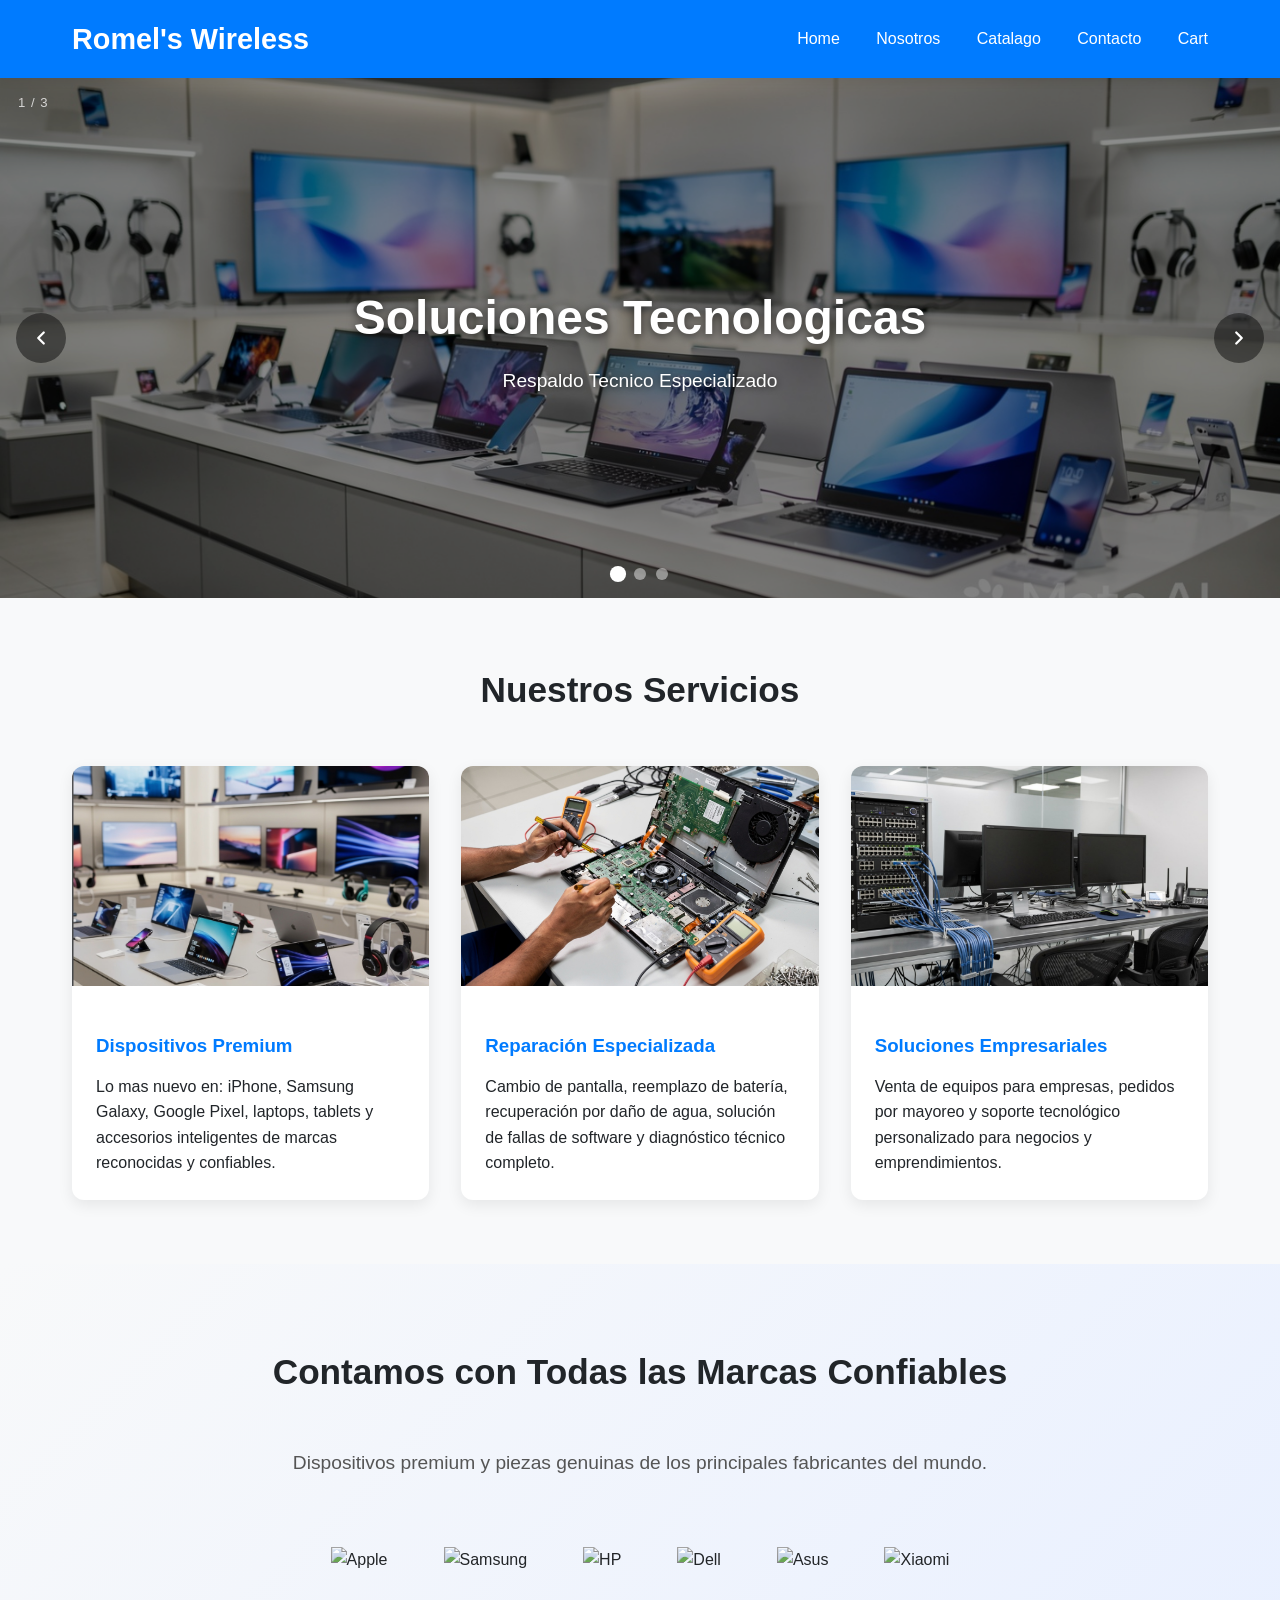
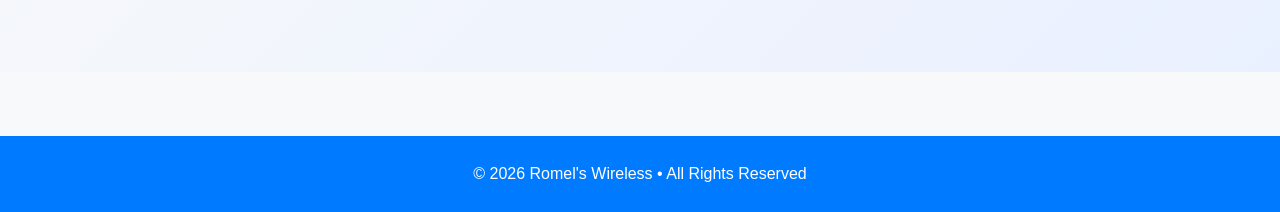
==== index.html @ 78e626d9 "Add files via upload" ====
<!DOCTYPE html>
<html lang="en">
<head>
    <meta charset="UTF-8">
    <meta name="viewport" content="width=device-width, initial-scale=1.0">
    <title>Romel's Wireless</title>
    <style>
        * { margin: 0; padding: 0; box-sizing: border-box; }
        body {
            font-family: 'Segoe UI', Tahoma, Geneva, Verdana, sans-serif;
            line-height: 1.6;
            color: #212529;
            background-color: #F8F9FA;
        }
        header {
            background: #007BFF;
            color: white;
            padding: 1rem 0;
            position: sticky;
            top: 0;
            z-index: 100;
            box-shadow: 0 2px 10px rgba(0,0,0,0.1);
        }
        nav {
            max-width: 1200px;
            margin: 0 auto;
            display: flex;
            justify-content: space-between;
            align-items: center;
            padding: 0 2rem;
        }
        .logo { font-size: 1.8rem; font-weight: bold; }
        .nav-links a {
            color: white;
            text-decoration: none;
            margin-left: 2rem;
            font-weight: 500;
        }

        /* ── CAROUSEL ── */
        .carousel-wrapper {
            position: relative;
            width: 100%;
            background: #000;
            overflow: hidden;
        }
        .carousel-wrapper input[type="radio"] { display: none; }

        .carousel-track {
            display: flex;
            width: 300%;
            transition: transform 0.6s cubic-bezier(.77,0,.18,1);
        }

        #s1:checked ~ .carousel-track { transform: translateX(0%);        }
        #s2:checked ~ .carousel-track { transform: translateX(-33.3333%); }
        #s3:checked ~ .carousel-track { transform: translateX(-66.6666%); }

        .carousel-slide {
            position: relative;
            width: calc(100% / 3);
            flex-shrink: 0;
            height: 520px;
        }
        .carousel-slide img {
            width: 100%;
            height: 100%;
            object-fit: cover;
            display: block;
        }
        .carousel-slide::before {
            content: '';
            position: absolute;
            inset: 0;
            background: rgba(0,0,0,0.45);
            z-index: 1;
        }

        /* Caption dead-centre */
        .carousel-caption {
            position: absolute;
            inset: 0;
            z-index: 2;
            display: flex;
            flex-direction: column;
            align-items: center;
            justify-content: center;
            text-align: center;
            padding: 2rem;
            color: #fff;
            pointer-events: none;
        }
        .carousel-caption h1 {
            font-size: 3rem;
            font-weight: 700;
            text-shadow: 0 2px 10px rgba(0,0,0,0.7);
            margin-bottom: 0.6rem;
        }
        .carousel-caption p {
            font-size: 1.2rem;
            text-shadow: 0 1px 6px rgba(0,0,0,0.6);
        }

        .slide-num {
            position: absolute;
            top: 14px;
            left: 18px;
            color: rgba(255,255,255,0.75);
            font-size: 0.82rem;
            letter-spacing: 1px;
            z-index: 3;
        }

        /* Arrows */
        .carousel-arrows {
            position: absolute;
            inset: 0;
            z-index: 10;
            pointer-events: none;
        }
        .arrow {
            pointer-events: all;
            position: absolute;
            top: 50%;
            transform: translateY(-50%);
            width: 50px;
            height: 50px;
            background: rgba(0,0,0,0.45);
            border-radius: 50%;
            display: flex;
            align-items: center;
            justify-content: center;
            cursor: pointer;
            transition: background 0.3s, transform 0.2s;
        }
        .arrow:hover {
            background: rgba(0,123,255,0.85);
            transform: translateY(-50%) scale(1.1);
        }
        .arrow svg {
            width: 22px; height: 22px;
            fill: none; stroke: #fff;
            stroke-width: 2.5;
            stroke-linecap: round;
            stroke-linejoin: round;
        }
        .arrow-prev { left: 16px; }
        .arrow-next { right: 16px; }

        .prev-to-3,.prev-to-1,.prev-to-2,
        .next-to-2,.next-to-3,.next-to-1 { display: none; }

        #s1:checked ~ .carousel-arrows .prev-to-3 { display: flex; }
        #s2:checked ~ .carousel-arrows .prev-to-1 { display: flex; }
        #s3:checked ~ .carousel-arrows .prev-to-2 { display: flex; }
        #s1:checked ~ .carousel-arrows .next-to-2 { display: flex; }
        #s2:checked ~ .carousel-arrows .next-to-3 { display: flex; }
        #s3:checked ~ .carousel-arrows .next-to-1 { display: flex; }

        /* Dots */
        .carousel-dots {
            position: absolute;
            bottom: 18px;
            left: 50%;
            transform: translateX(-50%);
            display: flex;
            gap: 10px;
            z-index: 10;
        }
        .dot {
            width: 12px; height: 12px;
            background: rgba(255,255,255,0.45);
            border-radius: 50%;
            cursor: pointer;
            display: block;
            transition: background 0.3s, transform 0.3s;
        }
        .dot:hover { background: rgba(255,255,255,0.8); }
        #s1:checked ~ .carousel-dots .dot-1,
        #s2:checked ~ .carousel-dots .dot-2,
        #s3:checked ~ .carousel-dots .dot-3 {
            background: #fff;
            transform: scale(1.35);
        }

        /* Services */
        .services { max-width: 1200px; margin: 4rem auto; padding: 0 2rem; }
        .section-title { text-align: center; font-size: 2.2rem; margin-bottom: 3rem; color: #212529; }
        .cards { display: grid; grid-template-columns: repeat(auto-fit, minmax(320px, 1fr)); gap: 2rem; }
        .card { background: white; border-radius: 12px; overflow: hidden; box-shadow: 0 5px 15px rgba(0,0,0,0.08); transition: transform 0.3s; }
        .card:hover { transform: translateY(-10px); }
        .card img { width: 100%; height: 220px; object-fit: cover; }
        .card-content { padding: 1.5rem; }
        .card h3 { margin: 0.8rem 0; color: #007BFF; }

        /* Brands */
        .brands { background: linear-gradient(135deg, #f8f9fa, #e9f0ff); padding: 5rem 0; margin: 4rem 0; }
        .brands-container { max-width: 1200px; margin: 0 auto; padding: 0 2rem; }
        .brand-logos { display: flex; flex-wrap: wrap; justify-content: center; align-items: center; gap: 3.5rem; filter: grayscale(30%); transition: all 0.4s; }
        .brand-logos:hover { filter: grayscale(0%); }
        .brand-item { height: 65px; display: flex; align-items: center; justify-content: center; transition: transform 0.3s ease; }
        .brand-item img { max-height: 100%; max-width: 140px; object-fit: contain; transition: all 0.3s ease; }
        .brand-item:hover img { transform: scale(1.12); }

        footer { background: #007BFF; color: white; text-align: center; padding: 25px; margin-top: 4rem; }

        @media (max-width: 768px) {
            .carousel-slide { height: 300px; }
            .carousel-caption h1 { font-size: 1.8rem; }
            .carousel-caption p  { font-size: 1rem; }
        }
    </style>

<body>
    <header>
        <nav>
            <div class="logo">Romel's Wireless</div>
            <div class="nav-links">
                <a href="index.html">Home</a>
                <a href="nosotros.html">Nosotros</a>
                <a href="clientes.html">Catalago</a>
                <a href="contacto.html">Contacto</a>
                <a href="cart.html">Cart</a>
            </div>
        </nav>
    </header>

    <div class="carousel-wrapper">

        <input type="radio" name="carousel" id="s1" checked>
        <input type="radio" name="carousel" id="s2">
        <input type="radio" name="carousel" id="s3">

        <div class="carousel-track">
            <div class="carousel-slide">
                <span class="slide-num">1 / 3</span>
                <img src="imgback.jpeg" alt="Soluciones Tecnologicas">
                <div class="carousel-caption">
                    <h1>Soluciones Tecnologicas</h1>
                    <p>Respaldo Tecnico Especializado</p>
                </div>
            </div>
            <div class="carousel-slide">
                <span class="slide-num">2 / 3</span>
                <img src="img1b.jpg" alt="Dispositivos Premium">
                <div class="carousel-caption">
                    <h1>Laptops - Monitores - TV's</h1>
                    <p>Lenovo - Acer - Chromebook y mas</p>
                </div>
            </div>
            <div class="carousel-slide">
                <span class="slide-num">3 / 3</span>
                <img src="img3b.jpg" alt="Reparacion Especializada">
                <div class="carousel-caption">
                    <h1>Reparacion Especializada</h1>
                    <p>Pantallas - Baterias - Software</p>
                </div>
            </div>
        </div>

        <div class="carousel-arrows">
            <label class="arrow arrow-prev prev-to-3" for="s3"><svg viewBox="0 0 24 24"><polyline points="15 18 9 12 15 6"/></svg></label>
            <label class="arrow arrow-prev prev-to-1" for="s1"><svg viewBox="0 0 24 24"><polyline points="15 18 9 12 15 6"/></svg></label>
            <label class="arrow arrow-prev prev-to-2" for="s2"><svg viewBox="0 0 24 24"><polyline points="15 18 9 12 15 6"/></svg></label>
            <label class="arrow arrow-next next-to-2" for="s2"><svg viewBox="0 0 24 24"><polyline points="9 18 15 12 9 6"/></svg></label>
            <label class="arrow arrow-next next-to-3" for="s3"><svg viewBox="0 0 24 24"><polyline points="9 18 15 12 9 6"/></svg></label>
            <label class="arrow arrow-next next-to-1" for="s1"><svg viewBox="0 0 24 24"><polyline points="9 18 15 12 9 6"/></svg></label>
        </div>

        <div class="carousel-dots">
            <label class="dot dot-1" for="s1"></label>
            <label class="dot dot-2" for="s2"></label>
            <label class="dot dot-3" for="s3"></label>
        </div>

    </div>



   

    <section class="services">
        <h2 class="section-title">Nuestros Servicios</h2>
        <div class="cards">
            <div class="card">
                <img src="card1.png" alt="Smartphones">
                <div class="card-content">
                    <h3>Dispositivos Premium</h3>
                    <p> Lo mas nuevo en: iPhone, Samsung Galaxy, Google Pixel, laptops, tablets y accesorios inteligentes de marcas reconocidas y confiables.</p>
                </div>
            </div>
            <div class="card">
                <img src="card2.jpeg" alt="Repair">
                <div class="card-content">
                    <h3>Reparación Especializada</h3>
                    <p>Cambio de pantalla, reemplazo de batería, recuperación por daño de agua, solución de fallas de software y diagnóstico técnico completo.</p>
                </div>
            </div>
            <div class="card">
                <img src="card3.jpeg" alt="Business Solutions">
                <div class="card-content">
                    <h3>Soluciones Empresariales</h3>
                    <p>Venta de equipos para empresas, pedidos por mayoreo y soporte tecnológico personalizado para negocios y emprendimientos.</p>
                </div>
            </div>
        </div>
    </section>
<!-- Brands Section -->
<section class="brands">
    <div class="brands-container">
        <h2 class="section-title">Contamos con Todas las Marcas Confiables</h2>
        <p style="text-align: center; font-size: 1.2rem; max-width: 700px; margin: 0 auto 3rem; color: #555;">
            Dispositivos premium y piezas genuinas de los principales fabricantes del mundo.
        </p>
        
        <div class="brand-logos">
            <div class="brand-item">
                <img src="https://upload.wikimedia.org/wikipedia/commons/f/fa/Apple_logo_black.svg" alt="Apple">
            </div>
            <div class="brand-item">
                <img src="https://upload.wikimedia.org/wikipedia/commons/b/b4/Samsung_wordmark.svg?utm_source=commons.wikimedia.org&utm_campaign=index&utm_content=original" alt="Samsung">
            </div>
            <div class="brand-item">
                <img src="https://upload.wikimedia.org/wikipedia/commons/0/05/HP_logo_2025.svg?utm_source=commons.wikimedia.org&utm_campaign=index&utm_content=original" alt="HP">
            </div>
            <div class="brand-item">
                <img src="https://upload.wikimedia.org/wikipedia/commons/4/48/Dell_Logo.svg" alt="Dell">
            </div>
            <div class="brand-item">
                <img src="https://upload.wikimedia.org/wikipedia/commons/2/2e/ASUS_Logo.svg?utm_source=commons.wikimedia.org&utm_campaign=index&utm_content=original" alt="Asus">
            </div>
            <div class="brand-item">
                <img src="https://upload.wikimedia.org/wikipedia/commons/a/ae/Xiaomi_logo_%282021-%29.svg?utm_source=commons.wikimedia.org&utm_campaign=index&utm_content=original" alt="Xiaomi">
           
        </div>
    </div>
</section>
    <footer>
        <p>&copy; 2026 Romel's Wireless • All Rights Reserved </p>

    </footer>
</body>
</html>
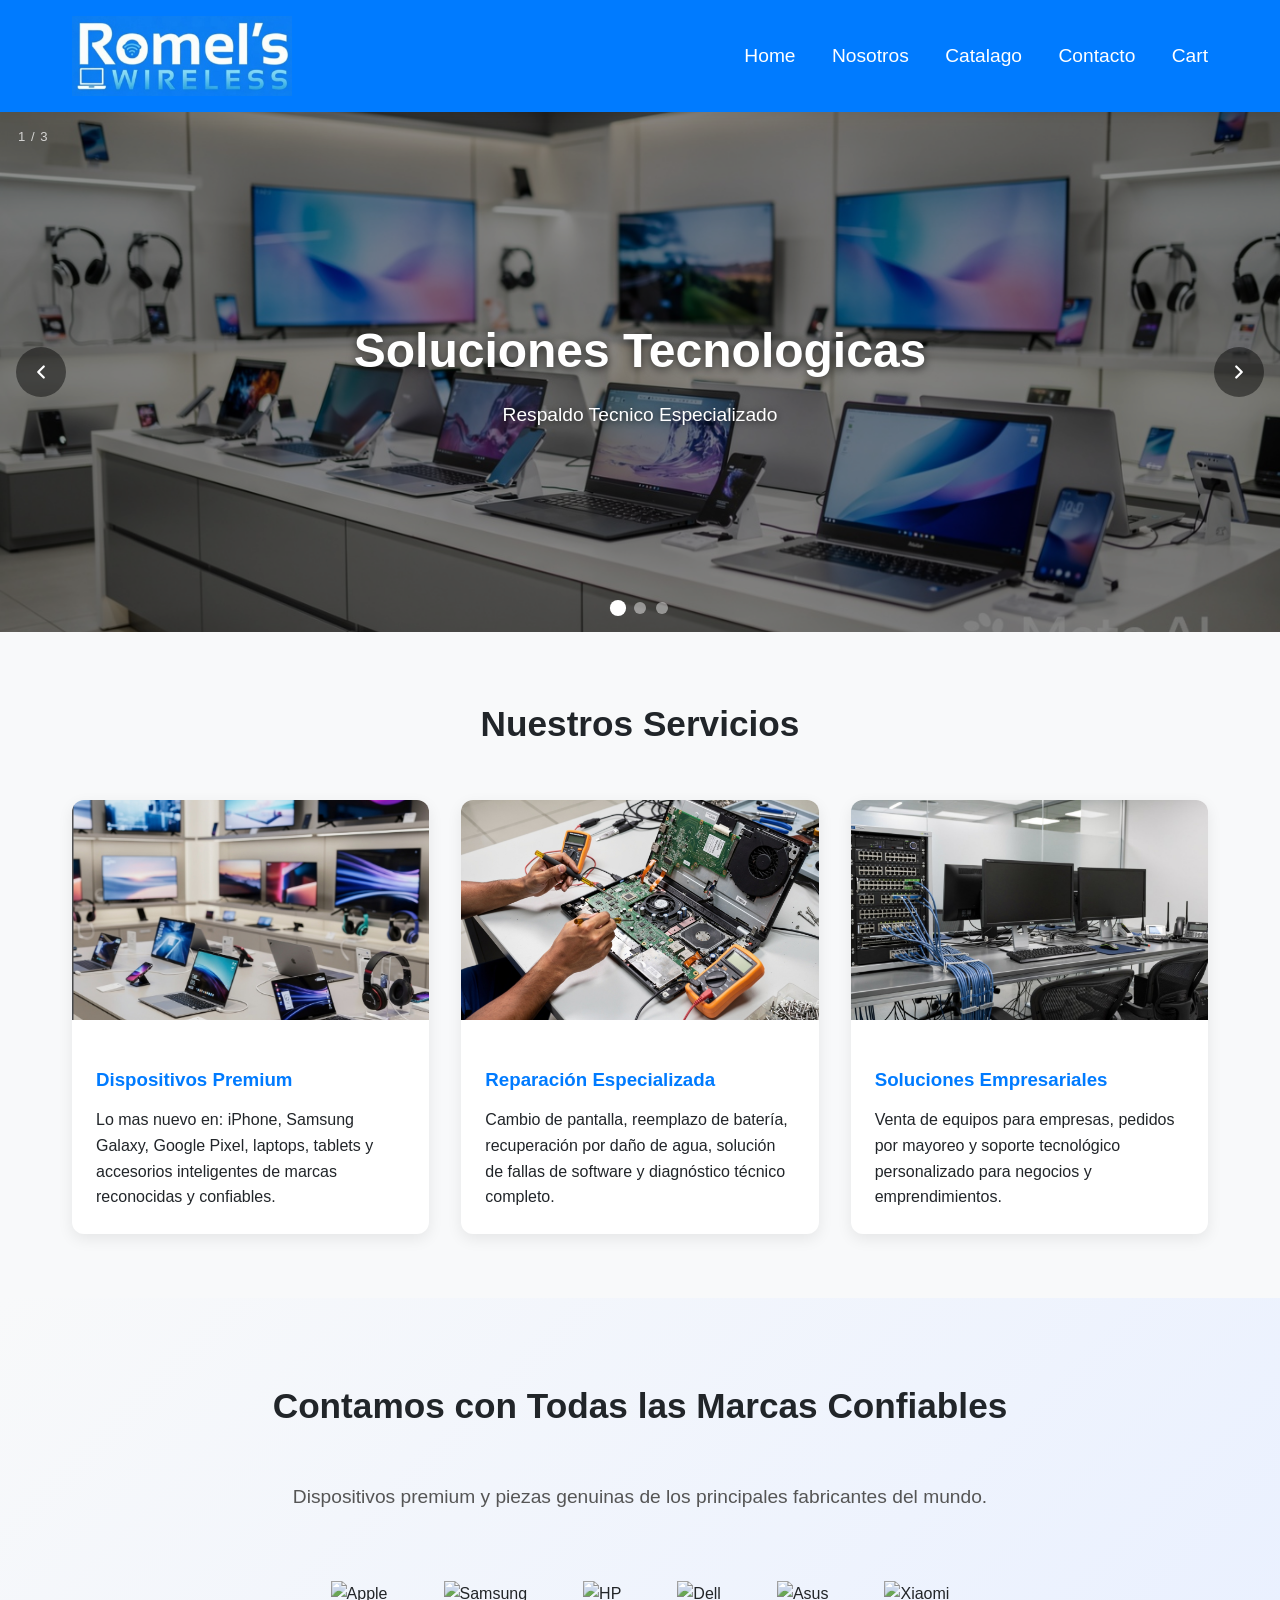
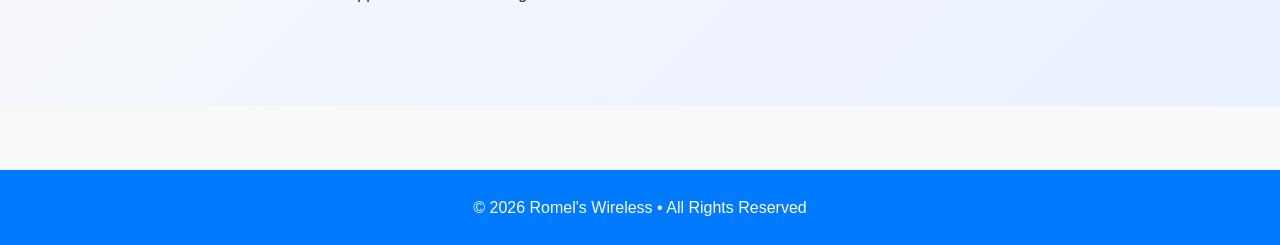
==== commit fde57794: "logo insertion" ====
--- a/index.html
+++ b/index.html
@@ -1,343 +1,360 @@
-<!DOCTYPE html>
-<html lang="en">
-<head>
-    <meta charset="UTF-8">
-    <meta name="viewport" content="width=device-width, initial-scale=1.0">
-    <title>Romel's Wireless</title>
-    <style>
-        * { margin: 0; padding: 0; box-sizing: border-box; }
-        body {
-            font-family: 'Segoe UI', Tahoma, Geneva, Verdana, sans-serif;
-            line-height: 1.6;
-            color: #212529;
-            background-color: #F8F9FA;
-        }
-        header {
-            background: #007BFF;
-            color: white;
-            padding: 1rem 0;
-            position: sticky;
-            top: 0;
-            z-index: 100;
-            box-shadow: 0 2px 10px rgba(0,0,0,0.1);
-        }
-        nav {
-            max-width: 1200px;
-            margin: 0 auto;
-            display: flex;
-            justify-content: space-between;
-            align-items: center;
-            padding: 0 2rem;
-        }
-        .logo { font-size: 1.8rem; font-weight: bold; }
-        .nav-links a {
-            color: white;
-            text-decoration: none;
-            margin-left: 2rem;
-            font-weight: 500;
-        }
-
-        /* ── CAROUSEL ── */
-        .carousel-wrapper {
-            position: relative;
-            width: 100%;
-            background: #000;
-            overflow: hidden;
-        }
-        .carousel-wrapper input[type="radio"] { display: none; }
-
-        .carousel-track {
-            display: flex;
-            width: 300%;
-            transition: transform 0.6s cubic-bezier(.77,0,.18,1);
-        }
-
-        #s1:checked ~ .carousel-track { transform: translateX(0%);        }
-        #s2:checked ~ .carousel-track { transform: translateX(-33.3333%); }
-        #s3:checked ~ .carousel-track { transform: translateX(-66.6666%); }
-
-        .carousel-slide {
-            position: relative;
-            width: calc(100% / 3);
-            flex-shrink: 0;
-            height: 520px;
-        }
-        .carousel-slide img {
-            width: 100%;
-            height: 100%;
-            object-fit: cover;
-            display: block;
-        }
-        .carousel-slide::before {
-            content: '';
-            position: absolute;
-            inset: 0;
-            background: rgba(0,0,0,0.45);
-            z-index: 1;
-        }
-
-        /* Caption dead-centre */
-        .carousel-caption {
-            position: absolute;
-            inset: 0;
-            z-index: 2;
-            display: flex;
-            flex-direction: column;
-            align-items: center;
-            justify-content: center;
-            text-align: center;
-            padding: 2rem;
-            color: #fff;
-            pointer-events: none;
-        }
-        .carousel-caption h1 {
-            font-size: 3rem;
-            font-weight: 700;
-            text-shadow: 0 2px 10px rgba(0,0,0,0.7);
-            margin-bottom: 0.6rem;
-        }
-        .carousel-caption p {
-            font-size: 1.2rem;
-            text-shadow: 0 1px 6px rgba(0,0,0,0.6);
-        }
-
-        .slide-num {
-            position: absolute;
-            top: 14px;
-            left: 18px;
-            color: rgba(255,255,255,0.75);
-            font-size: 0.82rem;
-            letter-spacing: 1px;
-            z-index: 3;
-        }
-
-        /* Arrows */
-        .carousel-arrows {
-            position: absolute;
-            inset: 0;
-            z-index: 10;
-            pointer-events: none;
-        }
-        .arrow {
-            pointer-events: all;
-            position: absolute;
-            top: 50%;
-            transform: translateY(-50%);
-            width: 50px;
-            height: 50px;
-            background: rgba(0,0,0,0.45);
-            border-radius: 50%;
-            display: flex;
-            align-items: center;
-            justify-content: center;
-            cursor: pointer;
-            transition: background 0.3s, transform 0.2s;
-        }
-        .arrow:hover {
-            background: rgba(0,123,255,0.85);
-            transform: translateY(-50%) scale(1.1);
-        }
-        .arrow svg {
-            width: 22px; height: 22px;
-            fill: none; stroke: #fff;
-            stroke-width: 2.5;
-            stroke-linecap: round;
-            stroke-linejoin: round;
-        }
-        .arrow-prev { left: 16px; }
-        .arrow-next { right: 16px; }
-
-        .prev-to-3,.prev-to-1,.prev-to-2,
-        .next-to-2,.next-to-3,.next-to-1 { display: none; }
-
-        #s1:checked ~ .carousel-arrows .prev-to-3 { display: flex; }
-        #s2:checked ~ .carousel-arrows .prev-to-1 { display: flex; }
-        #s3:checked ~ .carousel-arrows .prev-to-2 { display: flex; }
-        #s1:checked ~ .carousel-arrows .next-to-2 { display: flex; }
-        #s2:checked ~ .carousel-arrows .next-to-3 { display: flex; }
-        #s3:checked ~ .carousel-arrows .next-to-1 { display: flex; }
-
-        /* Dots */
-        .carousel-dots {
-            position: absolute;
-            bottom: 18px;
-            left: 50%;
-            transform: translateX(-50%);
-            display: flex;
-            gap: 10px;
-            z-index: 10;
-        }
-        .dot {
-            width: 12px; height: 12px;
-            background: rgba(255,255,255,0.45);
-            border-radius: 50%;
-            cursor: pointer;
-            display: block;
-            transition: background 0.3s, transform 0.3s;
-        }
-        .dot:hover { background: rgba(255,255,255,0.8); }
-        #s1:checked ~ .carousel-dots .dot-1,
-        #s2:checked ~ .carousel-dots .dot-2,
-        #s3:checked ~ .carousel-dots .dot-3 {
-            background: #fff;
-            transform: scale(1.35);
-        }
-
-        /* Services */
-        .services { max-width: 1200px; margin: 4rem auto; padding: 0 2rem; }
-        .section-title { text-align: center; font-size: 2.2rem; margin-bottom: 3rem; color: #212529; }
-        .cards { display: grid; grid-template-columns: repeat(auto-fit, minmax(320px, 1fr)); gap: 2rem; }
-        .card { background: white; border-radius: 12px; overflow: hidden; box-shadow: 0 5px 15px rgba(0,0,0,0.08); transition: transform 0.3s; }
-        .card:hover { transform: translateY(-10px); }
-        .card img { width: 100%; height: 220px; object-fit: cover; }
-        .card-content { padding: 1.5rem; }
-        .card h3 { margin: 0.8rem 0; color: #007BFF; }
-
-        /* Brands */
-        .brands { background: linear-gradient(135deg, #f8f9fa, #e9f0ff); padding: 5rem 0; margin: 4rem 0; }
-        .brands-container { max-width: 1200px; margin: 0 auto; padding: 0 2rem; }
-        .brand-logos { display: flex; flex-wrap: wrap; justify-content: center; align-items: center; gap: 3.5rem; filter: grayscale(30%); transition: all 0.4s; }
-        .brand-logos:hover { filter: grayscale(0%); }
-        .brand-item { height: 65px; display: flex; align-items: center; justify-content: center; transition: transform 0.3s ease; }
-        .brand-item img { max-height: 100%; max-width: 140px; object-fit: contain; transition: all 0.3s ease; }
-        .brand-item:hover img { transform: scale(1.12); }
-
-        footer { background: #007BFF; color: white; text-align: center; padding: 25px; margin-top: 4rem; }
-
-        @media (max-width: 768px) {
-            .carousel-slide { height: 300px; }
-            .carousel-caption h1 { font-size: 1.8rem; }
-            .carousel-caption p  { font-size: 1rem; }
-        }
-    </style>
-
-<body>
-    <header>
-        <nav>
-            <div class="logo">Romel's Wireless</div>
-            <div class="nav-links">
-                <a href="index.html">Home</a>
-                <a href="nosotros.html">Nosotros</a>
-                <a href="clientes.html">Catalago</a>
-                <a href="contacto.html">Contacto</a>
-                <a href="cart.html">Cart</a>
-            </div>
-        </nav>
-    </header>
-
-    <div class="carousel-wrapper">
-
-        <input type="radio" name="carousel" id="s1" checked>
-        <input type="radio" name="carousel" id="s2">
-        <input type="radio" name="carousel" id="s3">
-
-        <div class="carousel-track">
-            <div class="carousel-slide">
-                <span class="slide-num">1 / 3</span>
-                <img src="imgback.jpeg" alt="Soluciones Tecnologicas">
-                <div class="carousel-caption">
-                    <h1>Soluciones Tecnologicas</h1>
-                    <p>Respaldo Tecnico Especializado</p>
-                </div>
-            </div>
-            <div class="carousel-slide">
-                <span class="slide-num">2 / 3</span>
-                <img src="img1b.jpg" alt="Dispositivos Premium">
-                <div class="carousel-caption">
-                    <h1>Laptops - Monitores - TV's</h1>
-                    <p>Lenovo - Acer - Chromebook y mas</p>
-                </div>
-            </div>
-            <div class="carousel-slide">
-                <span class="slide-num">3 / 3</span>
-                <img src="img3b.jpg" alt="Reparacion Especializada">
-                <div class="carousel-caption">
-                    <h1>Reparacion Especializada</h1>
-                    <p>Pantallas - Baterias - Software</p>
-                </div>
-            </div>
-        </div>
-
-        <div class="carousel-arrows">
-            <label class="arrow arrow-prev prev-to-3" for="s3"><svg viewBox="0 0 24 24"><polyline points="15 18 9 12 15 6"/></svg></label>
-            <label class="arrow arrow-prev prev-to-1" for="s1"><svg viewBox="0 0 24 24"><polyline points="15 18 9 12 15 6"/></svg></label>
-            <label class="arrow arrow-prev prev-to-2" for="s2"><svg viewBox="0 0 24 24"><polyline points="15 18 9 12 15 6"/></svg></label>
-            <label class="arrow arrow-next next-to-2" for="s2"><svg viewBox="0 0 24 24"><polyline points="9 18 15 12 9 6"/></svg></label>
-            <label class="arrow arrow-next next-to-3" for="s3"><svg viewBox="0 0 24 24"><polyline points="9 18 15 12 9 6"/></svg></label>
-            <label class="arrow arrow-next next-to-1" for="s1"><svg viewBox="0 0 24 24"><polyline points="9 18 15 12 9 6"/></svg></label>
-        </div>
-
-        <div class="carousel-dots">
-            <label class="dot dot-1" for="s1"></label>
-            <label class="dot dot-2" for="s2"></label>
-            <label class="dot dot-3" for="s3"></label>
-        </div>
-
-    </div>
-
-
-
-   
-
-    <section class="services">
-        <h2 class="section-title">Nuestros Servicios</h2>
-        <div class="cards">
-            <div class="card">
-                <img src="card1.png" alt="Smartphones">
-                <div class="card-content">
-                    <h3>Dispositivos Premium</h3>
-                    <p> Lo mas nuevo en: iPhone, Samsung Galaxy, Google Pixel, laptops, tablets y accesorios inteligentes de marcas reconocidas y confiables.</p>
-                </div>
-            </div>
-            <div class="card">
-                <img src="card2.jpeg" alt="Repair">
-                <div class="card-content">
-                    <h3>Reparación Especializada</h3>
-                    <p>Cambio de pantalla, reemplazo de batería, recuperación por daño de agua, solución de fallas de software y diagnóstico técnico completo.</p>
-                </div>
-            </div>
-            <div class="card">
-                <img src="card3.jpeg" alt="Business Solutions">
-                <div class="card-content">
-                    <h3>Soluciones Empresariales</h3>
-                    <p>Venta de equipos para empresas, pedidos por mayoreo y soporte tecnológico personalizado para negocios y emprendimientos.</p>
-                </div>
-            </div>
-        </div>
-    </section>
-<!-- Brands Section -->
-<section class="brands">
-    <div class="brands-container">
-        <h2 class="section-title">Contamos con Todas las Marcas Confiables</h2>
-        <p style="text-align: center; font-size: 1.2rem; max-width: 700px; margin: 0 auto 3rem; color: #555;">
-            Dispositivos premium y piezas genuinas de los principales fabricantes del mundo.
-        </p>
-        
-        <div class="brand-logos">
-            <div class="brand-item">
-                <img src="https://upload.wikimedia.org/wikipedia/commons/f/fa/Apple_logo_black.svg" alt="Apple">
-            </div>
-            <div class="brand-item">
-                <img src="https://upload.wikimedia.org/wikipedia/commons/b/b4/Samsung_wordmark.svg?utm_source=commons.wikimedia.org&utm_campaign=index&utm_content=original" alt="Samsung">
-            </div>
-            <div class="brand-item">
-                <img src="https://upload.wikimedia.org/wikipedia/commons/0/05/HP_logo_2025.svg?utm_source=commons.wikimedia.org&utm_campaign=index&utm_content=original" alt="HP">
-            </div>
-            <div class="brand-item">
-                <img src="https://upload.wikimedia.org/wikipedia/commons/4/48/Dell_Logo.svg" alt="Dell">
-            </div>
-            <div class="brand-item">
-                <img src="https://upload.wikimedia.org/wikipedia/commons/2/2e/ASUS_Logo.svg?utm_source=commons.wikimedia.org&utm_campaign=index&utm_content=original" alt="Asus">
-            </div>
-            <div class="brand-item">
-                <img src="https://upload.wikimedia.org/wikipedia/commons/a/ae/Xiaomi_logo_%282021-%29.svg?utm_source=commons.wikimedia.org&utm_campaign=index&utm_content=original" alt="Xiaomi">
-           
-        </div>
-    </div>
-</section>
-    <footer>
-        <p>&copy; 2026 Romel's Wireless • All Rights Reserved </p>
-
-    </footer>
-</body>
+<!DOCTYPE html>
+<html lang="en">
+<head>
+    <meta charset="UTF-8">
+    <meta name="viewport" content="width=device-width, initial-scale=1.0">
+    <title>Romel's Wireless</title>
+    <link rel="icon" type="image/png" href="iconlogo.png">
+    <style>
+        * { margin: 0; padding: 0; box-sizing: border-box; }
+        body {
+            font-family: 'Segoe UI', Tahoma, Geneva, Verdana, sans-serif;
+            line-height: 1.6;
+            color: #212529;
+            background-color: #F8F9FA;
+        }
+        header {
+            background: #007BFF;
+            color: white;
+            padding: 1rem 0;
+            position: sticky;
+            top: 0;
+            z-index: 100;
+            box-shadow: 0 2px 10px rgba(0,0,0,0.1);
+        }
+        nav {
+            max-width: 1200px;
+            margin: 0 auto;
+            display: flex;
+            justify-content: space-between;
+            align-items: center;
+            padding: 0 2rem;
+        }
+        .nav-links a {
+            color: white;
+            text-decoration: none;
+            margin-left: 2rem;
+            font-weight: 500;
+            font-size: 1.2rem;
+        }
+
+       
+        .carousel-wrapper {
+            position: relative;
+            width: 100%;
+            background: #000;
+            overflow: hidden;
+        }
+        .carousel-wrapper input[type="radio"] { display: none; }
+
+        .carousel-track {
+            display: flex;
+            width: 300%;
+            transition: transform 0.6s cubic-bezier(.77,0,.18,1);
+        }
+
+        #s1:checked ~ .carousel-track { transform: translateX(0%);        }
+        #s2:checked ~ .carousel-track { transform: translateX(-33.3333%); }
+        #s3:checked ~ .carousel-track { transform: translateX(-66.6666%); }
+
+        .carousel-slide {
+            position: relative;
+            width: calc(100% / 3);
+            flex-shrink: 0;
+            height: 520px;
+        }
+        .carousel-slide img {
+            width: 100%;
+            height: 100%;
+            object-fit: cover;
+            display: block;
+        }
+        .carousel-slide::before {
+            content: '';
+            position: absolute;
+            inset: 0;
+            background: rgba(0,0,0,0.45);
+            z-index: 1;
+        }
+
+
+        .carousel-caption {
+            position: absolute;
+            inset: 0;
+            z-index: 2;
+            display: flex;
+            flex-direction: column;
+            align-items: center;
+            justify-content: center;
+            text-align: center;
+            padding: 2rem;
+            color: #fff;
+            pointer-events: none;
+        }
+        .carousel-caption h1 {
+            font-size: 3rem;
+            font-weight: 700;
+            text-shadow: 0 2px 10px rgba(0,0,0,0.7);
+            margin-bottom: 0.6rem;
+        }
+        .carousel-caption p {
+            font-size: 1.2rem;
+            text-shadow: 0 1px 6px rgba(0,0,0,0.6);
+        }
+
+        .slide-num {
+            position: absolute;
+            top: 14px;
+            left: 18px;
+            color: rgba(255,255,255,0.75);
+            font-size: 0.82rem;
+            letter-spacing: 1px;
+            z-index: 3;
+        }
+
+    
+        .carousel-arrows {
+            position: absolute;
+            inset: 0;
+            z-index: 10;
+            pointer-events: none;
+        }
+        .arrow {
+            pointer-events: all;
+            position: absolute;
+            top: 50%;
+            transform: translateY(-50%);
+            width: 50px;
+            height: 50px;
+            background: rgba(0,0,0,0.45);
+            border-radius: 50%;
+            display: flex;
+            align-items: center;
+            justify-content: center;
+            cursor: pointer;
+            transition: background 0.3s, transform 0.2s;
+        }
+        .arrow:hover {
+            background: rgba(0,123,255,0.85);
+            transform: translateY(-50%) scale(1.1);
+        }
+        .arrow svg {
+            width: 22px; height: 22px;
+            fill: none; stroke: #fff;
+            stroke-width: 2.5;
+            stroke-linecap: round;
+            stroke-linejoin: round;
+        }
+        .arrow-prev { left: 16px; }
+        .arrow-next { right: 16px; }
+
+        .prev-to-3,.prev-to-1,.prev-to-2,
+        .next-to-2,.next-to-3,.next-to-1 { display: none; }
+
+        #s1:checked ~ .carousel-arrows .prev-to-3 { display: flex; }
+        #s2:checked ~ .carousel-arrows .prev-to-1 { display: flex; }
+        #s3:checked ~ .carousel-arrows .prev-to-2 { display: flex; }
+        #s1:checked ~ .carousel-arrows .next-to-2 { display: flex; }
+        #s2:checked ~ .carousel-arrows .next-to-3 { display: flex; }
+        #s3:checked ~ .carousel-arrows .next-to-1 { display: flex; }
+
+        .carousel-dots {
+            position: absolute;
+            bottom: 18px;
+            left: 50%;
+            transform: translateX(-50%);
+            display: flex;
+            gap: 10px;
+            z-index: 10;
+        }
+        .dot {
+            width: 12px; height: 12px;
+            background: rgba(255,255,255,0.45);
+            border-radius: 50%;
+            cursor: pointer;
+            display: block;
+            transition: background 0.3s, transform 0.3s;
+        }
+        .dot:hover { background: rgba(255,255,255,0.8); }
+        #s1:checked ~ .carousel-dots .dot-1,
+        #s2:checked ~ .carousel-dots .dot-2,
+        #s3:checked ~ .carousel-dots .dot-3 {
+            background: #fff;
+            transform: scale(1.35);
+        }
+
+        
+        .services { max-width: 1200px; margin: 4rem auto; padding: 0 2rem; }
+        .section-title { text-align: center; font-size: 2.2rem; margin-bottom: 3rem; color: #212529; }
+        .cards { display: grid; grid-template-columns: repeat(auto-fit, minmax(320px, 1fr)); gap: 2rem; }
+        .card { background: white; border-radius: 12px; overflow: hidden; box-shadow: 0 5px 15px rgba(0,0,0,0.08); transition: transform 0.3s; }
+        .card:hover { transform: translateY(-10px); }
+        .card img { width: 100%; height: 220px; object-fit: cover; }
+        .card-content { padding: 1.5rem; }
+        .card h3 { margin: 0.8rem 0; color: #007BFF; }
+
+        /* Brands */
+        .brands { background: linear-gradient(135deg, #f8f9fa, #e9f0ff); padding: 5rem 0; margin: 4rem 0; }
+        .brands-container { max-width: 1200px; margin: 0 auto; padding: 0 2rem; }
+        .brand-logos { display: flex; flex-wrap: wrap; justify-content: center; align-items: center; gap: 3.5rem; filter: grayscale(30%); transition: all 0.4s; }
+        .brand-logos:hover { filter: grayscale(0%); }
+        .brand-item { height: 65px; display: flex; align-items: center; justify-content: center; transition: transform 0.3s ease; }
+        .brand-item img { max-height: 100%; max-width: 140px; object-fit: contain; transition: all 0.3s ease; }
+        .brand-item:hover img { transform: scale(1.12); }
+
+        footer { background: #007BFF; color: white; text-align: center; padding: 25px; margin-top: 4rem; }
+
+        @media (max-width: 768px) {
+            .carousel-slide { height: 300px; }
+            .carousel-caption h1 { font-size: 1.8rem; }
+            .carousel-caption p  { font-size: 1rem; }
+        }
+                   
+        .logo {
+        display: flex;
+        align-items: center;
+        }
+
+        .logo-img {
+        height: 80px;
+        width: auto;
+        object-fit: contain;
+        display: block;
+        }
+        
+    </style>
+
+<body>
+    <header>
+        <nav>
+            <div class="logo">
+                <a href="index.html">
+                    <img src="logoofficial.jpg" alt="Romel's Wireless" class="logo-img">
+                </a>
+            </div>
+            <div class="nav-links">
+                <a href="index.html">Home</a>
+                <a href="nosotros.html">Nosotros</a>
+                <a href="clientes.html">Catalago</a>
+                <a href="contacto.html">Contacto</a>
+                <a href="cart.html">Cart</a>
+            </div>
+        </nav>
+    </header>
+
+    <div class="carousel-wrapper">
+
+        <input type="radio" name="carousel" id="s1" checked>
+        <input type="radio" name="carousel" id="s2">
+        <input type="radio" name="carousel" id="s3">
+
+        <div class="carousel-track">
+            <div class="carousel-slide">
+                <span class="slide-num">1 / 3</span>
+                <img src="imgback.jpeg" alt="Soluciones Tecnologicas">
+                <div class="carousel-caption">
+                    <h1>Soluciones Tecnologicas</h1>
+                    <p>Respaldo Tecnico Especializado</p>
+                </div>
+            </div>
+            <div class="carousel-slide">
+                <span class="slide-num">2 / 3</span>
+                <img src="img1b.jpg" alt="Dispositivos Premium">
+                <div class="carousel-caption">
+                    <h1>Laptops - Monitores - TV's</h1>
+                    <p>Lenovo - Acer - Chromebook y mas</p>
+                </div>
+            </div>
+            <div class="carousel-slide">
+                <span class="slide-num">3 / 3</span>
+                <img src="img3b.jpg" alt="Reparacion Especializada">
+                <div class="carousel-caption">
+                    <h1>Reparacion Especializada</h1>
+                    <p>Pantallas - Baterias - Software</p>
+                </div>
+            </div>
+        </div>
+
+        <div class="carousel-arrows">
+            <label class="arrow arrow-prev prev-to-3" for="s3"><svg viewBox="0 0 24 24"><polyline points="15 18 9 12 15 6"/></svg></label>
+            <label class="arrow arrow-prev prev-to-1" for="s1"><svg viewBox="0 0 24 24"><polyline points="15 18 9 12 15 6"/></svg></label>
+            <label class="arrow arrow-prev prev-to-2" for="s2"><svg viewBox="0 0 24 24"><polyline points="15 18 9 12 15 6"/></svg></label>
+            <label class="arrow arrow-next next-to-2" for="s2"><svg viewBox="0 0 24 24"><polyline points="9 18 15 12 9 6"/></svg></label>
+            <label class="arrow arrow-next next-to-3" for="s3"><svg viewBox="0 0 24 24"><polyline points="9 18 15 12 9 6"/></svg></label>
+            <label class="arrow arrow-next next-to-1" for="s1"><svg viewBox="0 0 24 24"><polyline points="9 18 15 12 9 6"/></svg></label>
+        </div>
+
+        <div class="carousel-dots">
+            <label class="dot dot-1" for="s1"></label>
+            <label class="dot dot-2" for="s2"></label>
+            <label class="dot dot-3" for="s3"></label>
+        </div>
+
+    </div>
+
+
+
+   
+
+    <section class="services">
+        <h2 class="section-title">Nuestros Servicios</h2>
+        <div class="cards">
+            <div class="card">
+                <img src="card1.png" alt="Smartphones">
+                <div class="card-content">
+                    <h3>Dispositivos Premium</h3>
+                    <p> Lo mas nuevo en: iPhone, Samsung Galaxy, Google Pixel, laptops, tablets y accesorios inteligentes de marcas reconocidas y confiables.</p>
+                </div>
+            </div>
+            <div class="card">
+                <img src="card2.jpeg" alt="Repair">
+                <div class="card-content">
+                    <h3>Reparación Especializada</h3>
+                    <p>Cambio de pantalla, reemplazo de batería, recuperación por daño de agua, solución de fallas de software y diagnóstico técnico completo.</p>
+                </div>
+            </div>
+            <div class="card">
+                <img src="card3.jpeg" alt="Business Solutions">
+                <div class="card-content">
+                    <h3>Soluciones Empresariales</h3>
+                    <p>Venta de equipos para empresas, pedidos por mayoreo y soporte tecnológico personalizado para negocios y emprendimientos.</p>
+                </div>
+            </div>
+        </div>
+    </section>
+
+<section class="brands">
+    <div class="brands-container">
+        <h2 class="section-title">Contamos con Todas las Marcas Confiables</h2>
+        <p style="text-align: center; font-size: 1.2rem; max-width: 700px; margin: 0 auto 3rem; color: #555;">
+            Dispositivos premium y piezas genuinas de los principales fabricantes del mundo.
+        </p>
+        
+        <div class="brand-logos">
+            <div class="brand-item">
+                <img src="https://upload.wikimedia.org/wikipedia/commons/f/fa/Apple_logo_black.svg" alt="Apple">
+            </div>
+            <div class="brand-item">
+                <img src="https://upload.wikimedia.org/wikipedia/commons/b/b4/Samsung_wordmark.svg?utm_source=commons.wikimedia.org&utm_campaign=index&utm_content=original" alt="Samsung">
+            </div>
+            <div class="brand-item">
+                <img src="https://upload.wikimedia.org/wikipedia/commons/0/05/HP_logo_2025.svg?utm_source=commons.wikimedia.org&utm_campaign=index&utm_content=original" alt="HP">
+            </div>
+            <div class="brand-item">
+                <img src="https://upload.wikimedia.org/wikipedia/commons/4/48/Dell_Logo.svg" alt="Dell">
+            </div>
+            <div class="brand-item">
+                <img src="https://upload.wikimedia.org/wikipedia/commons/2/2e/ASUS_Logo.svg?utm_source=commons.wikimedia.org&utm_campaign=index&utm_content=original" alt="Asus">
+            </div>
+            <div class="brand-item">
+                <img src="https://upload.wikimedia.org/wikipedia/commons/a/ae/Xiaomi_logo_%282021-%29.svg?utm_source=commons.wikimedia.org&utm_campaign=index&utm_content=original" alt="Xiaomi">
+           
+        </div>
+    </div>
+</section>
+    <footer>
+        <p>&copy; 2026 Romel's Wireless • All Rights Reserved </p>
+
+    </footer>
+</body>
 </html>
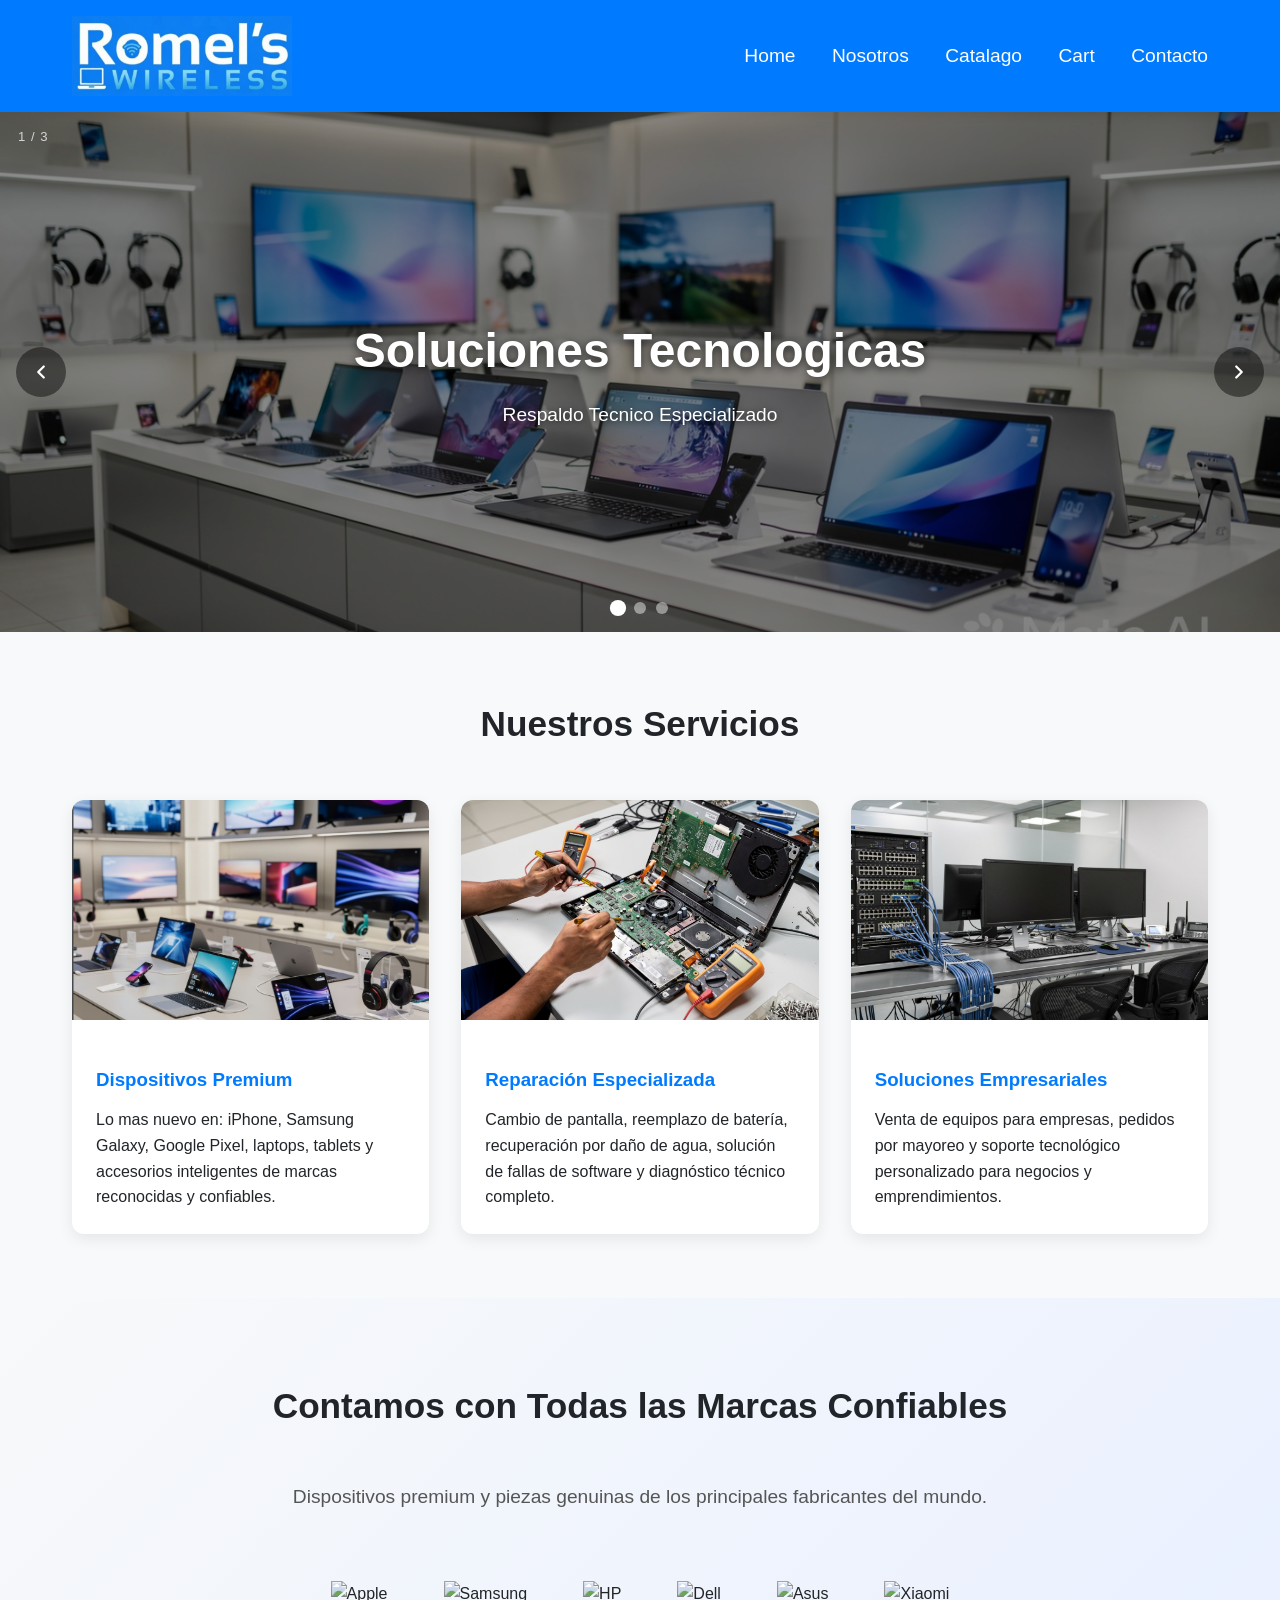
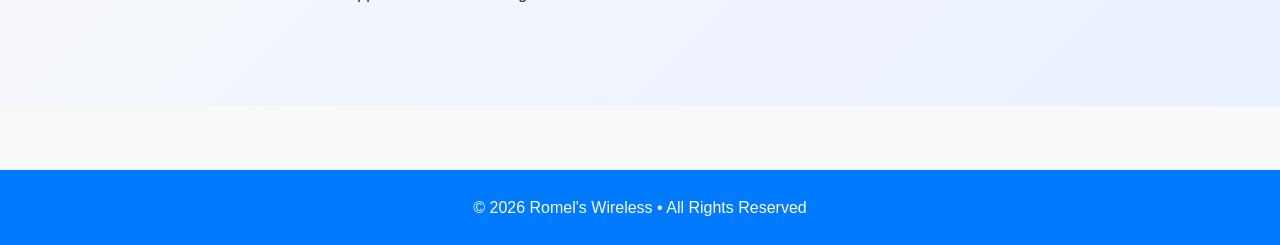
==== commit f1d07759: "Menu Order" ====
--- a/index.html
+++ b/index.html
@@ -236,8 +236,8 @@
                 <a href="index.html">Home</a>
                 <a href="nosotros.html">Nosotros</a>
                 <a href="clientes.html">Catalago</a>
+                <a href="cart.html">Cart</a>
                 <a href="contacto.html">Contacto</a>
-                <a href="cart.html">Cart</a>
             </div>
         </nav>
     </header>
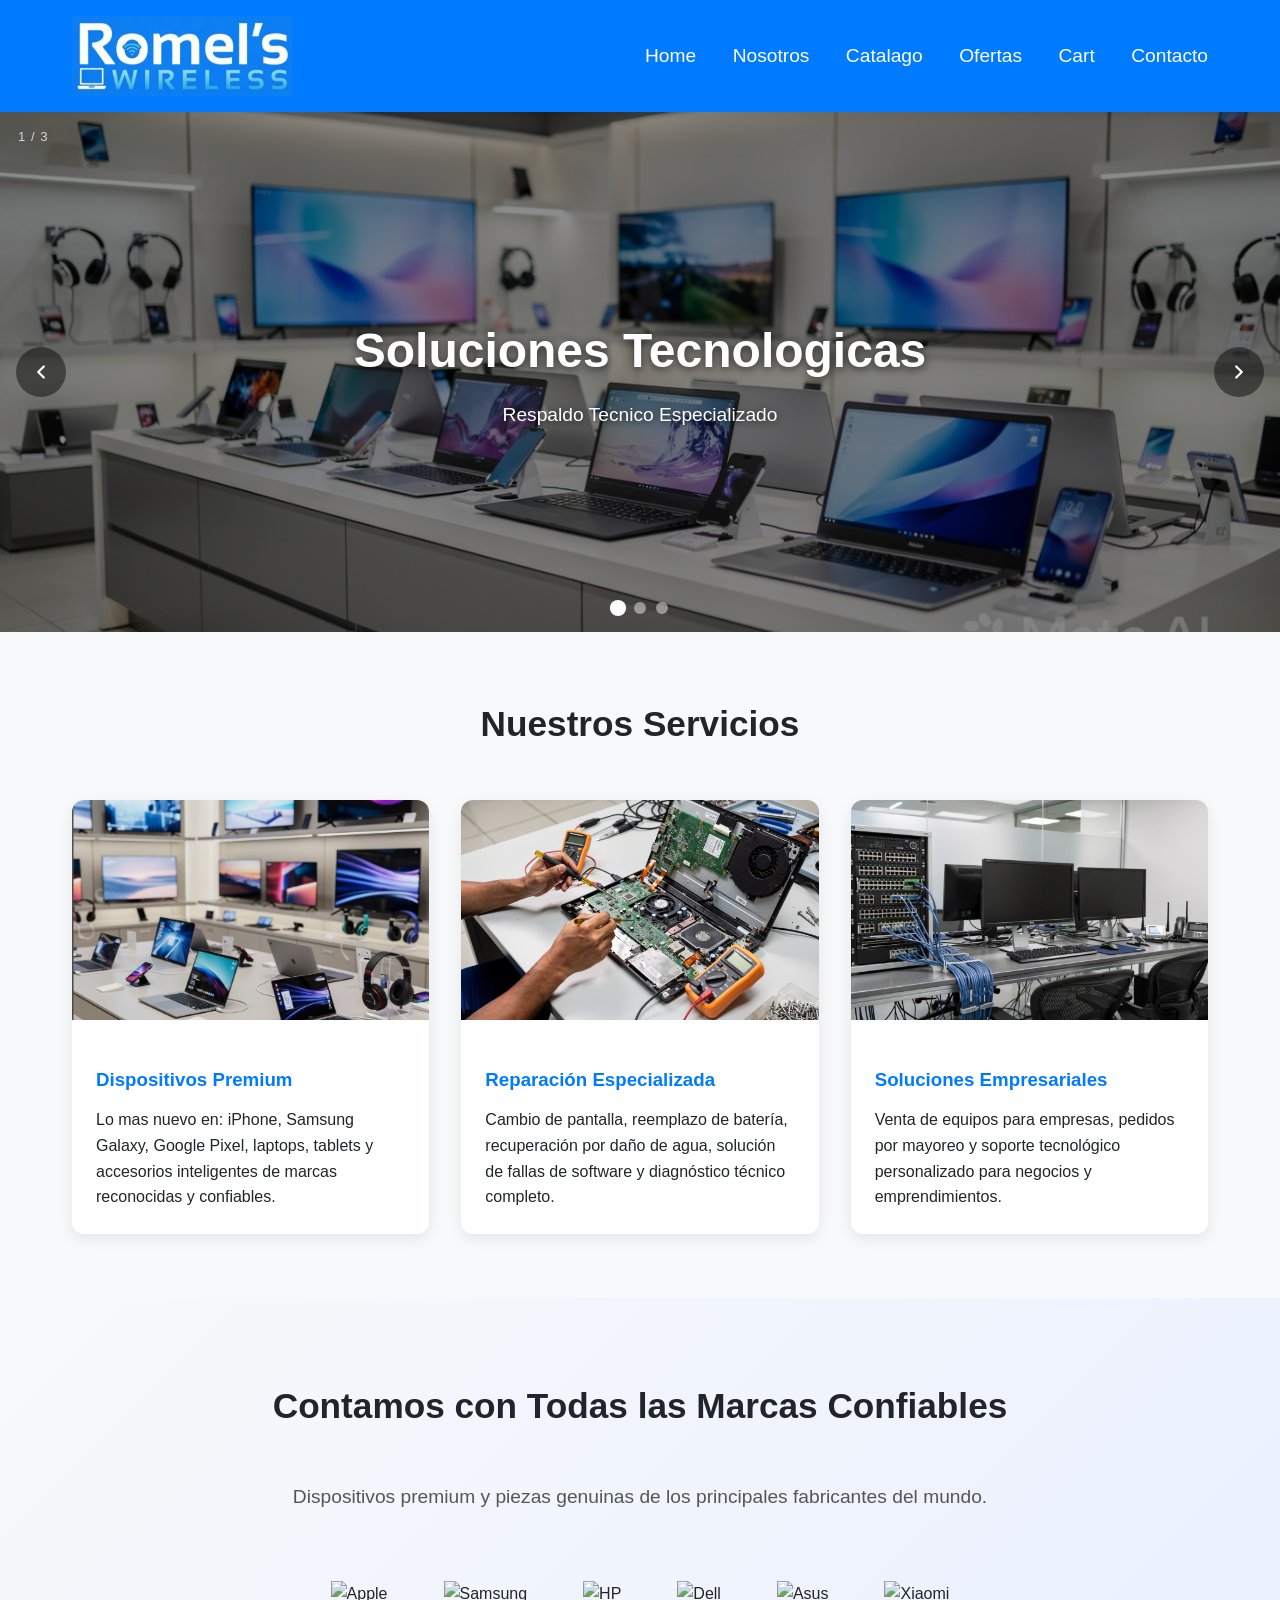
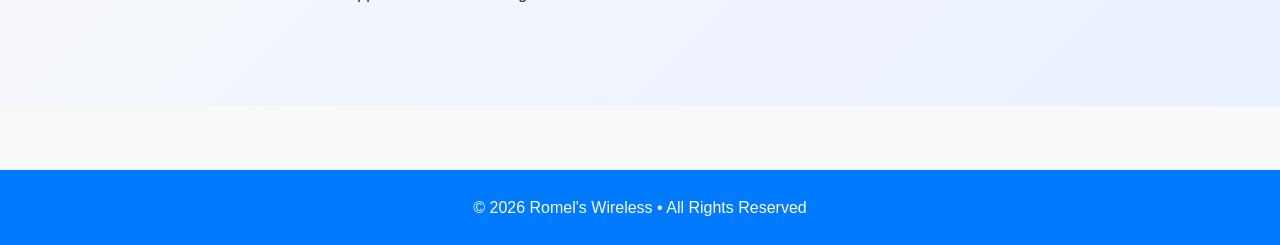
==== commit c139c572: "Final Touches Cherry on top" ====
--- a/index.html
+++ b/index.html
@@ -38,7 +38,6 @@
             font-size: 1.2rem;
         }
 
-       
         .carousel-wrapper {
             position: relative;
             width: 100%;
@@ -76,7 +75,6 @@
             background: rgba(0,0,0,0.45);
             z-index: 1;
         }
-
 
         .carousel-caption {
             position: absolute;
@@ -112,7 +110,6 @@
             z-index: 3;
         }
 
-    
         .carousel-arrows {
             position: absolute;
             inset: 0;
@@ -183,7 +180,6 @@
             transform: scale(1.35);
         }
 
-        
         .services { max-width: 1200px; margin: 4rem auto; padding: 0 2rem; }
         .section-title { text-align: center; font-size: 2.2rem; margin-bottom: 3rem; color: #212529; }
         .cards { display: grid; grid-template-columns: repeat(auto-fit, minmax(320px, 1fr)); gap: 2rem; }
@@ -193,7 +189,6 @@
         .card-content { padding: 1.5rem; }
         .card h3 { margin: 0.8rem 0; color: #007BFF; }
 
-        /* Brands */
         .brands { background: linear-gradient(135deg, #f8f9fa, #e9f0ff); padding: 5rem 0; margin: 4rem 0; }
         .brands-container { max-width: 1200px; margin: 0 auto; padding: 0 2rem; }
         .brand-logos { display: flex; flex-wrap: wrap; justify-content: center; align-items: center; gap: 3.5rem; filter: grayscale(30%); transition: all 0.4s; }
@@ -209,21 +204,19 @@
             .carousel-caption h1 { font-size: 1.8rem; }
             .carousel-caption p  { font-size: 1rem; }
         }
-                   
+
         .logo {
-        display: flex;
-        align-items: center;
-        }
-
+            display: flex;
+            align-items: center;
+        }
         .logo-img {
-        height: 80px;
-        width: auto;
-        object-fit: contain;
-        display: block;
-        }
-        
+            height: 80px;
+            width: auto;
+            object-fit: contain;
+            display: block;
+        }
     </style>
-
+</head>
 <body>
     <header>
         <nav>
@@ -236,6 +229,7 @@
                 <a href="index.html">Home</a>
                 <a href="nosotros.html">Nosotros</a>
                 <a href="clientes.html">Catalago</a>
+                <a href="ofertas.html">Ofertas</a>
                 <a href="cart.html">Cart</a>
                 <a href="contacto.html">Contacto</a>
             </div>
@@ -292,6 +286,54 @@
 
     </div>
 
+    <script>
+        // Lista de los 3 radio inputs en orden
+        var slides = [
+            document.getElementById('s1'),
+            document.getElementById('s2'),
+            document.getElementById('s3')
+        ];
+
+        var current = 0;      // indice de la slide activa (0, 1 o 2)
+        var interval = null;  // guarda el temporizador para poder pausarlo
+
+        // Activa la slide del indice dado
+        function goTo(index) {
+            slides[index].checked = true;
+            current = index;
+        }
+
+        // Avanza a la siguiente slide, vuelve a 0 cuando llega al final
+        function next() {
+            var nextIndex = (current + 1) % slides.length;
+            goTo(nextIndex);
+        }
+
+        // Arranca el auto-play: cada 4000ms (4 segundos) llama a next()
+        function startAuto() {
+            interval = setInterval(next, 2500);
+        }
+
+        // Detiene el auto-play cancelando el temporizador
+        function stopAuto() {
+            clearInterval(interval);
+        }
+
+        // Al hacer clic en cualquier flecha o punto, reinicia el temporizador
+        // para que no salte a los 4 segundos justo despues de que el usuario navego
+        document.querySelector('.carousel-arrows').addEventListener('click', function() {
+            stopAuto();
+            startAuto();
+        });
+        document.querySelector('.carousel-dots').addEventListener('click', function() {
+            stopAuto();
+            startAuto();
+        });
+
+        // Arranca automaticamente al cargar la pagina
+        startAuto();
+    </script>
+
 
 
    
